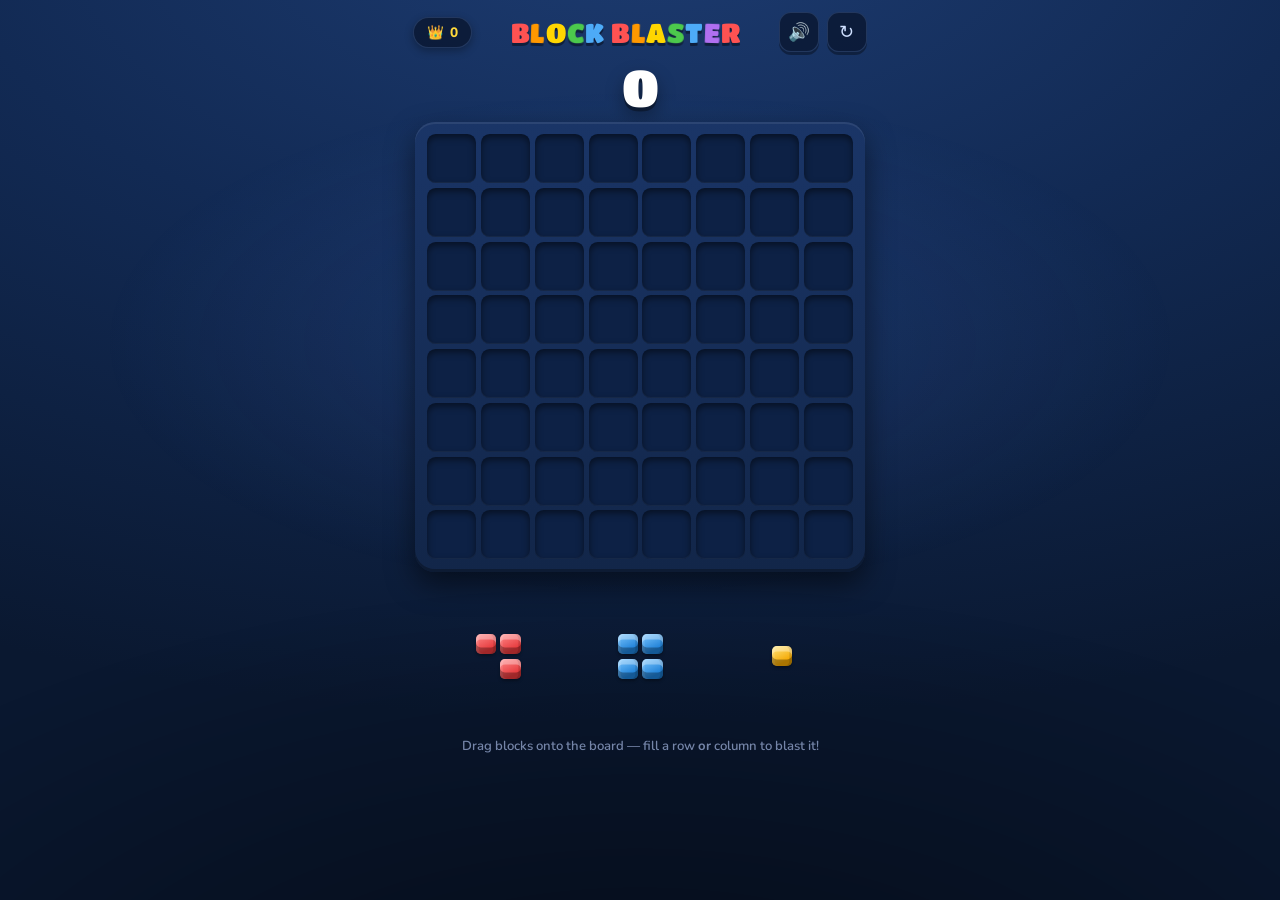
==== static/games/game-1/index.html @ b76d7c2b "Add game assets, templates, and portal functionality - Added game images (game-1.png, game-2.png, ga" ====
<!DOCTYPE html>
<html lang="en">
<head>
<meta charset="utf-8">
<meta name="viewport" content="width=device-width, initial-scale=1, maximum-scale=1, user-scalable=no">
<meta name="theme-color" content="#0a1830">
<title>Block Blaster</title>
<link rel="icon" href="data:image/svg+xml,<svg xmlns='http://www.w3.org/2000/svg' viewBox='0 0 100 100'><rect x='8' y='8' width='84' height='84' rx='20' fill='%234dabf7'/><rect x='8' y='8' width='84' height='20' rx='10' fill='%23ffffff55'/></svg>">
<link rel="preconnect" href="https://fonts.googleapis.com">
<link href="https://fonts.googleapis.com/css2?family=Titan+One&family=Nunito:wght@600;800&display=swap" rel="stylesheet">
<style>
:root{
  --board: min(92vw, 430px, 54vh);
  --cell: calc(var(--board) / 8);
  --tc: calc(var(--cell) * .46);
}
*{margin:0;padding:0;box-sizing:border-box;-webkit-tap-highlight-color:transparent}
html,body{height:100%}
body{
  font-family:'Nunito',sans-serif; color:#fff; overflow-x:hidden;
  background:
    radial-gradient(120% 90% at 50% -10%, #1d3c72 0%, #122a54 45%, #0a1830 100%) fixed;
  display:flex; justify-content:center; user-select:none; -webkit-user-select:none;
}
button{font-family:inherit;border:none;cursor:pointer}

/* ---------- ambient background ---------- */
#bg{position:fixed;inset:0;overflow:hidden;pointer-events:none;z-index:0}
#bg::before{content:'';position:absolute;inset:0;
  background:radial-gradient(60% 40% at 50% 38%, rgba(90,140,255,.14), transparent 70%)}
#bg::after{content:'';position:absolute;inset:0;
  background:radial-gradient(140% 100% at 50% 120%, rgba(0,0,0,.55), transparent 55%)}
.fblk{position:absolute;top:-120px;border-radius:22%;border:3px solid;opacity:0;
  animation:fall linear infinite}
@keyframes fall{
  0%{transform:translateY(-10vh) rotate(0deg)}
  8%{opacity:var(--o)} 90%{opacity:var(--o)}
  100%{transform:translateY(118vh) rotate(var(--rr));opacity:0}
}

/* ---------- app ---------- */
#app{position:relative;z-index:1;width:min(96vw,470px);padding:12px 8px 26px;
  display:flex;flex-direction:column;align-items:center;gap:8px}

.topbar{width:100%;display:flex;align-items:center;justify-content:space-between;gap:8px}
.pill{display:flex;align-items:center;gap:6px;background:rgba(8,20,45,.75);
  border:1px solid rgba(140,180,255,.18);border-radius:999px;padding:5px 13px;
  font-weight:800;font-size:.85rem;color:#ffd93b;box-shadow:0 3px 8px rgba(0,0,0,.3)}
.pill.bump{animation:bump .45s}
@keyframes bump{40%{transform:scale(1.22)}}
.iconbtn{width:40px;height:40px;border-radius:12px;font-size:1.1rem;
  background:rgba(8,20,45,.75);border:1px solid rgba(140,180,255,.18);color:#cfe0ff;
  box-shadow:0 3px 0 rgba(0,0,0,.35);transition:transform .12s, filter .12s}
.iconbtn:hover{filter:brightness(1.25)}
.iconbtn:active{transform:translateY(2px);box-shadow:0 1px 0 rgba(0,0,0,.35)}
.hbtns{display:flex;gap:8px}

#logo{font-family:'Titan One',cursive;font-weight:400;letter-spacing:.02em;
  font-size:clamp(1.15rem,5.4vw,1.7rem);white-space:nowrap;text-align:center}
#logo span{display:inline-block;text-shadow:0 3px 0 rgba(0,0,0,.4);
  animation:letterIn .5s cubic-bezier(.34,1.6,.64,1) both}
#logo span:nth-child(even){transform:rotate(2deg)}
@keyframes letterIn{from{transform:translateY(-16px) scale(.4);opacity:0}}

#score{font-family:'Titan One',cursive;font-size:clamp(2.2rem,9vw,3.2rem);line-height:1.05;
  text-shadow:0 4px 0 rgba(0,0,0,.35), 0 8px 18px rgba(0,0,0,.35)}

#stage{position:relative}
#board{position:relative;padding:10px;border-radius:20px;
  background:linear-gradient(180deg,#1a3567,#122649);
  box-shadow:0 12px 28px rgba(0,0,0,.5), inset 0 2px 0 rgba(255,255,255,.08),
    inset 0 -3px 0 rgba(0,0,0,.3);
  transition:filter .5s}
#board.dim{filter:grayscale(.55) brightness(.7)}
#board.shake{animation:shake .32s}
@keyframes shake{20%{transform:translate(-4px,2px)}40%{transform:translate(4px,-2px)}
  60%{transform:translate(-3px,-2px)}80%{transform:translate(2px,2px)}}
#gridArea{position:relative;width:var(--board);height:var(--board)}

#cells{position:absolute;inset:0;display:grid;grid-template-columns:repeat(8,1fr);
  grid-template-rows:repeat(8,1fr)}
.cell{position:relative;margin:4.5%;border-radius:18%;background:#0d2145;
  box-shadow:inset 0 3px 7px rgba(0,0,0,.5), inset 0 -1px 0 rgba(255,255,255,.05)}
.cell.hot::after{content:'';position:absolute;inset:0;border-radius:inherit;
  background:rgba(255,255,255,.9);animation:hotPulse .55s ease-in-out infinite alternate}
@keyframes hotPulse{from{opacity:.12}to{opacity:.42}}

.bw{position:absolute;width:12.5%;height:12.5%;padding:calc(var(--cell)*.05)}
.b{width:100%;height:100%;border-radius:24%;
  background:linear-gradient(155deg,var(--hi) 0%,var(--lo) 75%);
  box-shadow:inset 0 calc(var(--cell)*.10) 0 rgba(255,255,255,.32),
    inset 0 calc(var(--cell)*-.12) 0 rgba(0,0,0,.30),
    inset calc(var(--cell)*.05) 0 0 rgba(255,255,255,.10),
    inset calc(var(--cell)*-.05) 0 0 rgba(0,0,0,.12),
    0 2px 3px rgba(0,0,0,.32)}
.bw.pop{animation:dropIn .2s cubic-bezier(.34,1.56,.64,1)}
@keyframes dropIn{from{transform:scale(1.28);opacity:.5}}
.bw.blast{animation:blast .38s cubic-bezier(.4,0,1,1) forwards;z-index:3}
@keyframes blast{35%{transform:scale(1.15) rotate(var(--cr));opacity:1}
  100%{transform:scale(0) rotate(calc(var(--cr)*2));opacity:0}}
.bw.ghost .b{opacity:.55;animation:ghostPulse .8s ease-in-out infinite alternate}
@keyframes ghostPulse{from{opacity:.4}to{opacity:.65}}

.strip{position:absolute;background:rgba(255,255,255,.85);border-radius:8px;
  pointer-events:none;z-index:4;animation:stripFade .45s ease-out forwards}
.strip.h{left:-2%;width:104%;height:12.5%}
.strip.v{top:-2%;height:104%;width:12.5%}
@keyframes stripFade{from{opacity:.85;transform:scaleY(1)}to{opacity:0;transform:scaleY(.2)}}

#fx{position:absolute;inset:0;pointer-events:none;z-index:6}
.spark{position:absolute;border-radius:3px;pointer-events:none}
.float{position:absolute;transform:translate(-50%,-50%);font-family:'Titan One',cursive;
  pointer-events:none;animation:floatUp .95s ease-out forwards;
  text-shadow:0 3px 0 rgba(0,0,0,.4);z-index:7;white-space:nowrap}
.float.big{font-size:1.8rem;color:#ffd93b}
.float.small{font-size:1rem;color:rgba(255,255,255,.85)}
@keyframes floatUp{0%{opacity:0;transform:translate(-50%,-30%) scale(.5)}
  18%{opacity:1;transform:translate(-50%,-60%) scale(1.1)}
  100%{opacity:0;transform:translate(-50%,-190%) scale(1)}}
.banner{position:absolute;left:50%;top:36%;transform:translate(-50%,-50%);
  font-family:'Titan One',cursive;font-size:clamp(1.6rem,7vw,2.4rem);white-space:nowrap;
  text-shadow:0 4px 0 rgba(0,0,0,.45), 0 0 24px rgba(255,255,255,.25);
  pointer-events:none;z-index:8;animation:bannerPop .95s cubic-bezier(.34,1.4,.64,1) forwards}
@keyframes bannerPop{0%{transform:translate(-50%,-50%) scale(.2);opacity:0}
  22%{transform:translate(-50%,-50%) scale(1.15);opacity:1}
  38%{transform:translate(-50%,-50%) scale(1)}
  78%{opacity:1}100%{transform:translate(-50%,-110%) scale(1);opacity:0}}

#chip{position:absolute;left:50%;top:-14px;transform:translateX(-50%);z-index:9;
  background:linear-gradient(180deg,#3a2a05,#241a03);border:2px solid #ffb703;
  color:#ffd93b;font-weight:800;padding:4px 14px;border-radius:999px;font-size:.9rem;
  box-shadow:0 4px 12px rgba(0,0,0,.45);display:none;white-space:nowrap}
#chip.on{display:block;animation:chipPop .35s cubic-bezier(.34,1.56,.64,1)}
@keyframes chipPop{from{transform:translateX(-50%) scale(.3)}}

/* ---------- tray ---------- */
#tray{display:flex;justify-content:center;gap:10px;width:100%;margin-top:4px}
.slot{width:calc(var(--board)/3);max-width:132px;height:calc(var(--cell)*2.7);
  display:flex;align-items:center;justify-content:center;border-radius:14px;
  transition:background .3s}
.mini{display:grid;touch-action:none;cursor:grab;transition:transform .18s, opacity .3s, filter .3s}
.mini:hover{transform:scale(1.09)!important}
.mini.lifting{opacity:.2}
.mini.dead{opacity:.35;filter:saturate(.35)}
.mini.enter{animation:trayIn .34s cubic-bezier(.34,1.56,.64,1) both}
@keyframes trayIn{from{transform:scale(0) translateY(24px);opacity:0}}
.mc{width:var(--tc);height:var(--tc);padding:calc(var(--tc)*.09)}

#dragLayer{position:fixed;inset:0;pointer-events:none;z-index:120}
.dragPiece{position:absolute;left:0;top:0;filter:drop-shadow(0 14px 14px rgba(0,0,0,.5))}

#hint{font-size:.82rem;font-weight:600;color:rgba(190,210,255,.6);text-align:center;
  transition:opacity .9s;min-height:1.2em}
#hint.hide{opacity:0}

/* ---------- overlay ---------- */
#overlay{position:fixed;inset:0;z-index:200;display:flex;align-items:center;
  justify-content:center;background:rgba(4,10,24,.78);opacity:0;pointer-events:none;
  transition:opacity .35s}
#overlay.show{opacity:1;pointer-events:auto}
.card{width:min(88vw,360px);background:linear-gradient(180deg,#1e4079,#122a56);
  border:2px solid rgba(255,255,255,.1);border-radius:24px;padding:26px 22px 26px;
  text-align:center;box-shadow:0 24px 60px rgba(0,0,0,.6);
  transform:translateY(28px) scale(.92);transition:transform .4s cubic-bezier(.34,1.4,.64,1)}
#overlay.show .card{transform:none}
.card .crownBig{font-size:2.8rem;animation:crownBob 1.6s ease-in-out infinite}
@keyframes crownBob{50%{transform:translateY(-6px) rotate(-4deg)}}
.card h2{font-family:'Titan One',cursive;font-weight:400;font-size:1.7rem;
  letter-spacing:.03em;margin:2px 0 8px;text-shadow:0 3px 0 rgba(0,0,0,.35)}
.badge{display:inline-block;background:#ffd93b;color:#5c3a00;font-weight:800;
  font-size:.75rem;padding:3px 12px;border-radius:999px;margin-bottom:6px;
  animation:hotPulse .6s ease-in-out infinite alternate}
.hidden{display:none!important}
.finalScore span{display:block;font-size:.72rem;font-weight:800;letter-spacing:.2em;
  color:rgba(190,210,255,.7)}
.finalScore b{font-family:'Titan One',cursive;font-weight:400;font-size:2.6rem;
  color:#ffd93b;text-shadow:0 3px 0 rgba(0,0,0,.35)}
.statsRow{display:flex;justify-content:center;gap:26px;margin:14px 0 20px}
.statsRow b{display:block;font-family:'Titan One',cursive;font-weight:400;font-size:1.25rem}
.statsRow span{font-size:.62rem;font-weight:800;letter-spacing:.14em;color:rgba(190,210,255,.65)}
#againBtn{font-family:'Titan One',cursive;font-weight:400;font-size:1.15rem;
  letter-spacing:.04em;color:#5c3a00;padding:13px 38px;border-radius:16px;
  background:linear-gradient(180deg,#ffe066,#ffb703);
  box-shadow:0 6px 0 #b37400, 0 12px 20px rgba(0,0,0,.4);
  transition:transform .1s, box-shadow .1s}
#againBtn:hover{filter:brightness(1.06)}
#againBtn:active{transform:translateY(5px);box-shadow:0 1px 0 #b37400}
</style>
</head>
<body>
<div id="bg"></div>

<main id="app">
  <div class="topbar">
    <div class="pill" id="bestPill">👑 <span id="bestVal">0</span></div>
    <h1 id="logo" aria-label="Block Blaster"></h1>
    <div class="hbtns">
      <button class="iconbtn" id="soundBtn" aria-label="Toggle sound">🔊</button>
      <button class="iconbtn" id="restartBtn" aria-label="New game">↻</button>
    </div>
  </div>

  <div id="score">0</div>

  <div id="stage">
    <div id="board">
      <div id="gridArea">
        <div id="cells"></div>
        <div id="blocks"></div>
        <div id="ghost"></div>
        <div id="fx"></div>
      </div>
    </div>
    <div id="chip">⚡ COMBO ×<b id="chipN">2</b></div>
  </div>

  <div id="tray">
    <div class="slot"></div><div class="slot"></div><div class="slot"></div>
  </div>
  <p id="hint">Drag blocks onto the board — fill a row <b>or</b> column to blast it!</p>
</main>

<div id="overlay">
  <div class="card">
    <div class="crownBig">👑</div>
    <h2>GAME OVER</h2>
    <div class="badge hidden" id="newBest">★ NEW BEST! ★</div>
    <div class="finalScore"><span>SCORE</span><b id="finalScore">0</b></div>
    <div class="statsRow">
      <div><b id="stBest">0</b><span>BEST</span></div>
      <div><b id="stLines">0</b><span>LINES</span></div>
      <div><b id="stCombo">0</b><span>MAX COMBO</span></div>
    </div>
    <button id="againBtn">PLAY AGAIN</button>
  </div>
</div>

<div id="dragLayer"></div>

<script>
'use strict';
/* ================= config ================= */
const N = 8;
const PALETTE = [
  {hi:'#ff8a8a', lo:'#e5383b'}, // red
  {hi:'#ffb067', lo:'#ef6c00'}, // orange
  {hi:'#ffe680', lo:'#f4a700'}, // yellow
  {hi:'#8ee58e', lo:'#2e9e44'}, // green
  {hi:'#7cc7ff', lo:'#1d7fd6'}, // blue
  {hi:'#c3a6ff', lo:'#7a4de8'}, // purple
];
const SHAPES = [
  [[1]],
  [[1,1]],[[1],[1]],
  [[1,1,1]],[[1],[1],[1]],
  [[1,1,1,1]],[[1],[1],[1],[1]],
  [[1,1,1,1,1]],[[1],[1],[1],[1],[1]],
  [[1,1],[1,1]],
  [[1,1,1],[1,1,1],[1,1,1]],
  [[1,1,1],[1,1,1]],[[1,1],[1,1],[1,1]],
  [[1,1],[1,0]],[[1,1],[0,1]],[[1,0],[1,1]],[[0,1],[1,1]],
  [[1,1,1],[1,0,0],[1,0,0]],[[1,1,1],[0,0,1],[0,0,1]],
  [[1,0,0],[1,0,0],[1,1,1]],[[0,0,1],[0,0,1],[1,1,1]],
];

/* ================= dom ================= */
const $ = s => document.querySelector(s);
const gridArea=$('#gridArea'), blocksEl=$('#blocks'), ghostEl=$('#ghost'),
      fxEl=$('#fx'), boardEl=$('#board'), cellsEl=$('#cells'),
      scoreEl=$('#score'), bestEl=$('#bestVal'), bestPill=$('#bestPill'),
      chip=$('#chip'), chipN=$('#chipN'), hintEl=$('#hint'),
      overlay=$('#overlay'), dragLayer=$('#dragLayer'),
      slots=[...document.querySelectorAll('.slot')];
const cellEls=[];
for(let i=0;i<N*N;i++){const d=document.createElement('div');d.className='cell';cellsEl.appendChild(d);cellEls.push(d);}

/* logo — one colored letter at a time */
{
  const logo=$('#logo'), txt='BLOCK BLASTER', cols=['#ff5252','#ff9800','#ffd600','#4cc94c','#4dabf7','#b06ff0'];
  [...txt].forEach((ch,i)=>{
    const s=document.createElement('span');
    s.textContent = ch===' ' ? '\u00A0' : ch;
    if(ch!==' '){ s.style.color=cols[i%cols.length]; s.style.animationDelay=(i*.05)+'s'; }
    logo.appendChild(s);
  });
}
/* ambient falling blocks */
{
  const bg=$('#bg');
  for(let i=0;i<14;i++){
    const d=document.createElement('div'); d.className='fblk';
    const c=PALETTE[(Math.random()*PALETTE.length)|0], s=22+Math.random()*70;
    d.style.width=d.style.height=s+'px';
    d.style.left=(Math.random()*100)+'vw';
    d.style.borderColor=c.lo;
    d.style.background=c.lo+'14';
    d.style.setProperty('--o',(.05+Math.random()*.08).toFixed(3));
    d.style.setProperty('--rr',((Math.random()<.5?-1:1)*(180+Math.random()*300)|0)+'deg');
    d.style.animationDuration=(26+Math.random()*38)+'s';
    d.style.animationDelay=(-Math.random()*50)+'s';
    bg.appendChild(d);
  }
}

/* ================= audio ================= */
const SFX={
  on: localStorage.getItem('bb_mute')!=='1', ctx:null,
  ac(){ if(!this.ctx) this.ctx=new (window.AudioContext||window.webkitAudioContext)();
        if(this.ctx.state==='suspended') this.ctx.resume(); return this.ctx; },
  tone(f0,f1,dur,type='sine',g=.16,when=0){
    if(!this.on) return;
    try{ const c=this.ac(), t=c.currentTime+when,
      o=c.createOscillator(), gn=c.createGain();
      o.type=type; o.frequency.setValueAtTime(f0,t);
      if(f1&&f1!==f0) o.frequency.exponentialRampToValueAtTime(f1,t+dur);
      gn.gain.setValueAtTime(g,t); gn.gain.exponentialRampToValueAtTime(.0001,t+dur);
      o.connect(gn).connect(c.destination); o.start(t); o.stop(t+dur+.03);
    }catch(e){}
  },
  pickup(){ this.tone(460,660,.07,'triangle',.12); },
  place(){ this.tone(220,130,.09,'square',.14); this.tone(95,60,.09,'sine',.22); },
  deny(){ this.tone(170,110,.13,'sawtooth',.07); },
  clear(n,streak){ const base=320+Math.min(streak,8)*28;
    for(let i=0;i<=n;i++) this.tone(base*Math.pow(1.26,i),0,.13,'triangle',.16,i*.055);
    this.tone(1100,2400,.28,'sine',.05,.12); },
  refill(){ this.tone(300,430,.08,'sine',.08); },
  over(){ [392,311,247,175].forEach((f,i)=>this.tone(f,f*.97,.24,'triangle',.15,i*.17)); },
  best(){ [660,880,990,1320].forEach((f,i)=>this.tone(f,f,.13,'triangle',.13,i*.08)); },
};
const buzz = ms => { if(navigator.vibrate) navigator.vibrate(ms); };
const soundBtn=$('#soundBtn');
function syncSound(){ soundBtn.textContent = SFX.on ? '🔊' : '🔇'; }
soundBtn.onclick=()=>{ SFX.on=!SFX.on; localStorage.setItem('bb_mute',SFX.on?'0':'1'); syncSound(); if(SFX.on)SFX.pickup(); };
syncSound();

/* ================= state ================= */
let grid, blockEls, tray=[null,null,null];
let score=0, shown=0, best=+(localStorage.getItem('bb_best')||0),
    streak=0, linesStat=0, maxStreak=0, gameOver=false, drag=null;
bestEl.textContent=fmt(best);
function fmt(n){ return n.toLocaleString('en-US'); }

/* ================= helpers ================= */
function emptyGrid(){ return Array.from({length:N},()=>Array(N).fill(-1)); }
function canPlace(m,r,c){
  for(let i=0;i<m.length;i++) for(let j=0;j<m[i].length;j++){
    if(!m[i][j]) continue;
    const R=r+i, C=c+j;
    if(R<0||C<0||R>=N||C>=N||grid[R][C]!==-1) return false;
  }
  return true;
}
function fitsAnywhere(m){
  for(let r=0;r<N;r++) for(let c=0;c<N;c++) if(canPlace(m,r,c)) return true;
  return false;
}
function makeBlock(r,c,ci){
  const w=document.createElement('div'); w.className='bw';
  w.style.left=(c*12.5)+'%'; w.style.top=(r*12.5)+'%';
  w.style.setProperty('--cr',(Math.random()*40-20).toFixed(0)+'deg');
  const b=document.createElement('div'); b.className='b';
  b.style.setProperty('--hi',PALETTE[ci].hi); b.style.setProperty('--lo',PALETTE[ci].lo);
  w.appendChild(b); return w;
}
function centroid(list){
  let x=0,y=0; list.forEach(([r,c])=>{x+=c*12.5+6.25;y+=r*12.5+6.25;});
  return [x/list.length, y/list.length];
}
function float(txt,xPct,yPct,big){
  const d=document.createElement('div');
  d.className='float '+(big?'big':'small'); d.textContent=txt;
  d.style.left=xPct+'%'; d.style.top=yPct+'%';
  fxEl.appendChild(d); setTimeout(()=>d.remove(),1000);
}
function banner(txt,color){
  const d=document.createElement('div'); d.className='banner';
  d.textContent=txt; d.style.color=color;
  gridArea.appendChild(d); setTimeout(()=>d.remove(),1000);
}
function burst(r,c,ci){
  const x=(c+0.5)*12.5, y=(r+0.5)*12.5, col=PALETTE[ci].lo;
  for(let i=0;i<3;i++){
    const s=document.createElement('div'); s.className='spark';
    const sz=4+Math.random()*7; s.style.width=s.style.height=sz+'px'; s.style.background=col;
    s.style.left=x+'%'; s.style.top=y+'%'; fxEl.appendChild(s);
    const dx=(Math.random()*160-80), dy=(Math.random()*120-95), rot=(Math.random()*540-270)|0;
    s.animate(
      [{transform:'translate(-50%,-50%)',opacity:1},
       {transform:`translate(calc(-50% + ${dx}px),calc(-50% + ${dy}px)) rotate(${rot}deg)`,opacity:0}],
      {duration:480+Math.random()*280,easing:'cubic-bezier(.15,.6,.4,1)'}
    ).onfinish=()=>s.remove();
  }
}
function addScore(n){
  score+=n;
  if(score>best){ best=score; localStorage.setItem('bb_best',best);
    bestEl.textContent=fmt(best);
    bestPill.classList.remove('bump'); void bestPill.offsetWidth; bestPill.classList.add('bump'); }
}
function showChip(){ chipN.textContent=streak; chip.classList.remove('on'); void chip.offsetWidth; chip.classList.add('on'); }
function hideChip(){ chip.classList.remove('on'); }

/* ================= tray ================= */
function randomPiece(){
  return { shape:SHAPES[(Math.random()*SHAPES.length)|0], color:(Math.random()*PALETTE.length)|0 };
}
function tcPx(){ return parseFloat(getComputedStyle(document.documentElement).getPropertyValue('--tc')); }
function renderSlot(i,animate){
  const p=tray[i], slot=slots[i]; slot.innerHTML=''; if(!p) return;
  const m=p.shape, tc=tcPx();
  const mini=document.createElement('div'); mini.className='mini'+(animate?' enter':'');
  mini.style.gridTemplateColumns=`repeat(${m[0].length},var(--tc))`;
  if(animate) mini.style.animationDelay=(i*.09)+'s';
  m.forEach(row=>row.forEach(v=>{
    const mc=document.createElement('div'); mc.className='mc';
    if(v){ const b=document.createElement('div'); b.className='b';
      b.style.setProperty('--hi',PALETTE[p.color].hi); b.style.setProperty('--lo',PALETTE[p.color].lo);
      mc.appendChild(b); }
    mini.appendChild(mc);
  }));
  slot.appendChild(mini); p.el=mini;
  const fitW=slot.clientWidth-6, w=m[0].length*tc, h=m.length*tc;
  mini.style.transform=`scale(${Math.min(1,fitW/w,(slot.clientHeight-6)/h)})`;
  mini.addEventListener('pointerdown', e=>startDrag(e,i));
}
function refillTray(){
  for(let i=0;i<3;i++){ tray[i]=randomPiece(); renderSlot(i,true); }
  SFX.refill(); postMove();
}
function updateDead(){
  tray.forEach(p=>{ if(p&&p.el) p.el.classList.toggle('dead',!fitsAnywhere(p.shape)); });
}

/* ================= core move ================= */
function placePiece(idx,r,c){
  hintEl.classList.add('hide');
  const p=tray[idx], m=p.shape, placed=[];
  m.forEach((row,i)=>row.forEach((v,j)=>{
    if(!v) return;
    const R=r+i,C=c+j;
    grid[R][C]=p.color;
    const el=makeBlock(R,C,p.color); el.classList.add('pop');
    blocksEl.appendChild(el); blockEls[R][C]=el; placed.push([R,C]);
  }));
  tray[idx]=null; if(p.el) p.el.remove();
  SFX.place(); buzz(14);
  addScore(placed.length);

  // detect full lines
  const rows=[],cols=[];
  for(let i=0;i<N;i++){ if(grid[i].every(v=>v>=0)) rows.push(i); }
  for(let j=0;j<N;j++){ let f=true; for(let i=0;i<N;i++) if(grid[i][j]<0){f=false;break;} if(f) cols.push(j); }
  const lines=rows.length+cols.length;

  let clearGain=0;
  if(lines){
    streak++; maxStreak=Math.max(maxStreak,streak);
    clearGain=10*lines*lines*streak;
    addScore(clearGain);
    const doomed=new Set();
    rows.forEach(rw=>{ for(let j=0;j<N;j++) doomed.add(rw*N+j); });
    cols.forEach(cl=>{ for(let i=0;i<N;i++) doomed.add(i*N+cl); });
    doomed.forEach(k=>{ grid[(k/N)|0][k%N]=-1; }); // logical clear now
    setTimeout(()=>doClear(doomed,rows,cols,placed.length+clearGain,lines),130);
    if(streak>=2) showChip();
  } else {
    streak=0; hideChip();
    const [fx,fy]=centroid(placed);
    float('+'+placed.length,fx,fy,false);
  }

  if(tray.every(t=>!t)) setTimeout(refillTray, lines?420:240);
  else postMove();
}
function doClear(doomed,rows,cols,gain,lines){
  rows.forEach(rw=>{ const s=document.createElement('div'); s.className='strip h';
    s.style.top=(rw*12.5)+'%'; gridArea.appendChild(s); setTimeout(()=>s.remove(),480); });
  cols.forEach(cl=>{ const s=document.createElement('div'); s.className='strip v';
    s.style.left=(cl*12.5)+'%'; gridArea.appendChild(s); setTimeout(()=>s.remove(),480); });
  const cleared=[];
  doomed.forEach(k=>{
    const r=(k/N)|0, c=k%N, el=blockEls[r][c];
    if(el){ el.classList.add('blast'); setTimeout(()=>el.remove(),420); }
    blockEls[r][c]=null; cleared.push([r,c]);
    burst(r,c,gridSnapshotColor[k]??0);
  });
  const [fx,fy]=centroid(cleared);
  float('+'+gain,fx,fy,true);
  if(lines>=4) banner('INCREDIBLE!','#ffd93b');
  else if(lines===3) banner('AMAZING!','#5bc0ff');
  else if(lines===2) banner('GREAT!','#6ee76e');
  else if(streak>=2) banner('COMBO ×'+streak,'#ffb067');
  SFX.clear(lines,streak); buzz(18*lines);
  if(lines>=2){ boardEl.classList.remove('shake'); void boardEl.offsetWidth; boardEl.classList.add('shake'); }
  linesStat+=lines;
  updateDead();
}
let gridSnapshotColor={};
// wrap doClear call to snapshot colors before logical clear
const _placePiece=placePiece;
placePiece=function(idx,r,c){
  gridSnapshotColor={};
  const p=tray[idx];
  p.shape.forEach((row,i)=>row.forEach((v,j)=>{
    if(v) gridSnapshotColor[(r+i)*N+(c+j)]=p.color;
  }));
  for(let i=0;i<N;i++) for(let j=0;j<N;j++)
    if(grid[i][j]>=0) gridSnapshotColor[i*N+j]=grid[i][j];
  _placePiece(idx,r,c);
};
function postMove(){
  updateDead();
  if(!gameOver && !tray.some(p=>p&&fitsAnywhere(p.shape))) endGame();
}

/* ================= drag & drop ================= */
function startDrag(e,idx){
  if(gameOver||drag||!tray[idx]) return;
  e.preventDefault();
  const el=e.currentTarget;
  try{ el.setPointerCapture(e.pointerId); }catch(_){}
  const p=tray[idx], cellPx=gridArea.clientWidth/N, lift=cellPx*1.3;
  const dEl=document.createElement('div'); dEl.className='dragPiece';
  dEl.style.width=(p.shape[0].length*cellPx)+'px';
  dEl.style.height=(p.shape.length*cellPx)+'px';
  dEl.style.display='grid';
  dEl.style.gridTemplateColumns=`repeat(${p.shape[0].length},1fr)`;
  p.shape.forEach(row=>row.forEach(v=>{
    const w=document.createElement('div'); w.style.cssText='width:100%;height:100%;padding:5%';
    if(v){ const b=document.createElement('div'); b.className='b';
      b.style.setProperty('--hi',PALETTE[p.color].hi); b.style.setProperty('--lo',PALETTE[p.color].lo);
      w.appendChild(b); }
    dEl.appendChild(w);
  }));
  dragLayer.appendChild(dEl);
  drag={ idx,p,dEl,cellPx,lift,valid:false,r:0,c:0,
    from:el.getBoundingClientRect(), fromScale:el.style.transform };
  el.classList.add('lifting');
  SFX.pickup();
  positionDrag(e);
  el.addEventListener('pointermove',onMove);
  el.addEventListener('pointerup',onUp);
  el.addEventListener('pointercancel',onUp);
}
let hotEls=[];
function clearGhost(){ ghostEl.innerHTML=''; hotEls.forEach(c=>c.classList.remove('hot')); hotEls=[]; }
function positionDrag(e){
  const d=drag; if(!d) return;
  const m=d.p.shape, w=m[0].length*d.cellPx, h=m.length*d.cellPx;
  const x=e.clientX-w/2, y=e.clientY-h-d.lift;
  d.dEl.style.transform=`translate(${x}px,${y}px)`;
  const br=gridArea.getBoundingClientRect();
  const c=Math.round((x-br.left)/d.cellPx), r=Math.round((y-br.top)/d.cellPx);
  const valid=canPlace(m,r,c);
  if(valid||!d.valid||r!==d.r||c!==d.c){
    clearGhost();
    d.valid=valid; d.r=r; d.c=c;
    if(valid){
      const occ=new Set();
      m.forEach((row,i)=>row.forEach((v,j)=>{ if(v) occ.add((r+i)*N+(c+j)); }));
      m.forEach((row,i)=>row.forEach((v,j)=>{
        if(!v) return;
        const w2=document.createElement('div'); w2.className='bw ghost';
        w2.style.left=((c+j)*12.5)+'%'; w2.style.top=((r+i)*12.5)+'%';
        const b=document.createElement('div'); b.className='b';
        b.style.setProperty('--hi',PALETTE[d.p.color].hi); b.style.setProperty('--lo',PALETTE[d.p.color].lo);
        w2.appendChild(b); ghostEl.appendChild(w2);
      }));
      // highlight lines that would blast
      const hot=new Set();
      for(let i=0;i<N;i++){ let full=true;
        for(let j=0;j<N;j++) if(grid[i][j]<0 && !occ.has(i*N+j)){full=false;break;}
        if(full) for(let j=0;j<N;j++) hot.add(i*N+j); }
      for(let j=0;j<N;j++){ let full=true;
        for(let i=0;i<N;i++) if(grid[i][j]<0 && !occ.has(i*N+j)){full=false;break;}
        if(full) for(let i=0;i<N;i++) hot.add(i*N+j); }
      hot.forEach(k=>{ const cel=cellEls[k]; cel.classList.add('hot'); hotEls.push(cel); });
    }
  }
}
function onMove(e){ positionDrag(e); }
function onUp(e){
  const d=drag; if(!d) return;
  drag=null; clearGhost();
  const el=e.currentTarget;
  el.removeEventListener('pointermove',onMove);
  el.removeEventListener('pointerup',onUp);
  el.removeEventListener('pointercancel',onUp);
  if(d.valid){ d.dEl.remove(); placePiece(d.idx,d.r,d.c); return; }
  // fly back to tray
  SFX.deny();
  d.dEl.style.transition='transform .22s cubic-bezier(.3,.8,.3,1)';
  const s=d.from.width/(d.p.shape[0].length*d.cellPx);
  d.dEl.style.transform=`translate(${d.from.left}px,${d.from.top}px) scale(${s})`;
  setTimeout(()=>{ d.dEl.remove(); if(d.p.el) d.p.el.classList.remove('lifting'); },230);
}

/* ================= game flow ================= */
function newGame(){
  grid=emptyGrid(); blockEls=Array.from({length:N},()=>Array(N).fill(null));
  blocksEl.innerHTML=''; ghostEl.innerHTML=''; fxEl.innerHTML='';
  clearGhost(); hideChip();
  boardEl.classList.remove('dim'); overlay.classList.remove('show');
  score=0; shown=0; streak=0; linesStat=0; maxStreak=0; gameOver=false;
  scoreEl.textContent='0'; hintEl.classList.remove('hide');
  tray=[null,null,null]; slots.forEach(s=>s.innerHTML='');
  tray=[randomPiece(),randomPiece(),randomPiece()];
  tray.forEach((_,i)=>renderSlot(i,true));
  postMove();
}
function endGame(){
  gameOver=true; hideChip();
  boardEl.classList.add('dim');
  SFX.over(); buzz([60,60,120]);
  setTimeout(()=>{
    $('#finalScore').textContent=fmt(score);
    $('#stBest').textContent=fmt(best);
    $('#stLines').textContent=linesStat;
    $('#stCombo').textContent=maxStreak;
    $('#newBest').classList.toggle('hidden',score<best||score===0);
    overlay.classList.add('show');
    if(score>=best&&score>0){ SFX.best();
      for(let i=0;i<10;i++) setTimeout(()=>burst((Math.random()*N)|0,(Math.random()*N)|0,2),i*70); }
  },750);
}
$('#againBtn').onclick=()=>{ SFX.refill(); newGame(); };
$('#restartBtn').onclick=()=>{ SFX.refill(); newGame(); };
document.addEventListener('keydown',e=>{
  if(overlay.classList.contains('show')&&(e.key==='Enter'||e.key===' ')){ e.preventDefault(); newGame(); }
});

/* score ticker */
(function tick(){
  shown += (score-shown)*.18;
  if(Math.abs(score-shown)<.6) shown=score;
  scoreEl.textContent=fmt(Math.round(shown));
  requestAnimationFrame(tick);
})();

newGame();
</script>
</body>
</html>
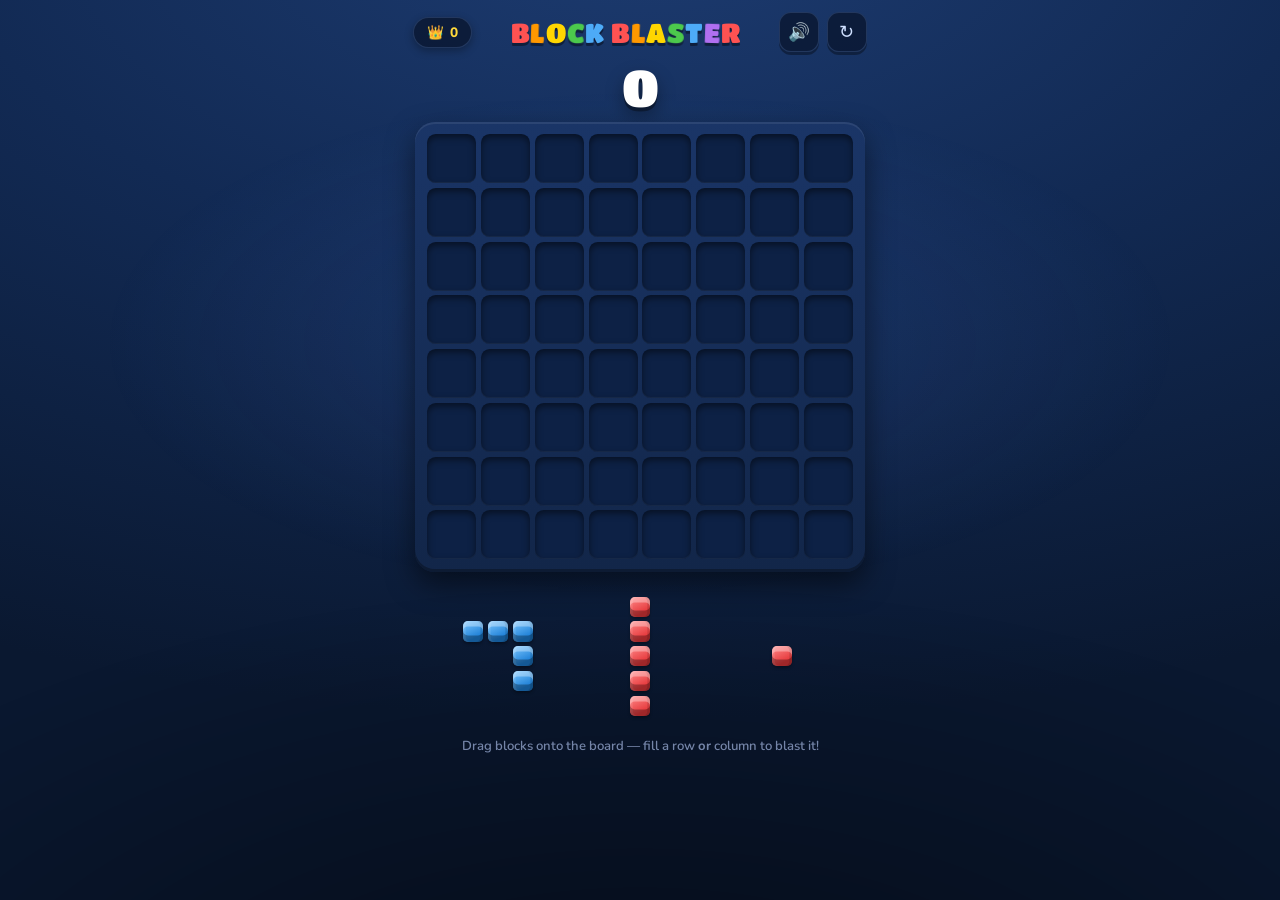
==== commit c8d6764f: "Add Google AdSense account meta tag to Block Blaster HTML" ====
--- a/static/games/game-1/index.html
+++ b/static/games/game-1/index.html
@@ -3,6 +3,7 @@
 <head>
 <meta charset="utf-8">
 <meta name="viewport" content="width=device-width, initial-scale=1, maximum-scale=1, user-scalable=no">
+<meta name="google-adsense-account" content="ca-pub-3816836110238928">
 <meta name="theme-color" content="#0a1830">
 <title>Block Blaster</title>
 <link rel="icon" href="data:image/svg+xml,<svg xmlns='http://www.w3.org/2000/svg' viewBox='0 0 100 100'><rect x='8' y='8' width='84' height='84' rx='20' fill='%234dabf7'/><rect x='8' y='8' width='84' height='20' rx='10' fill='%23ffffff55'/></svg>">
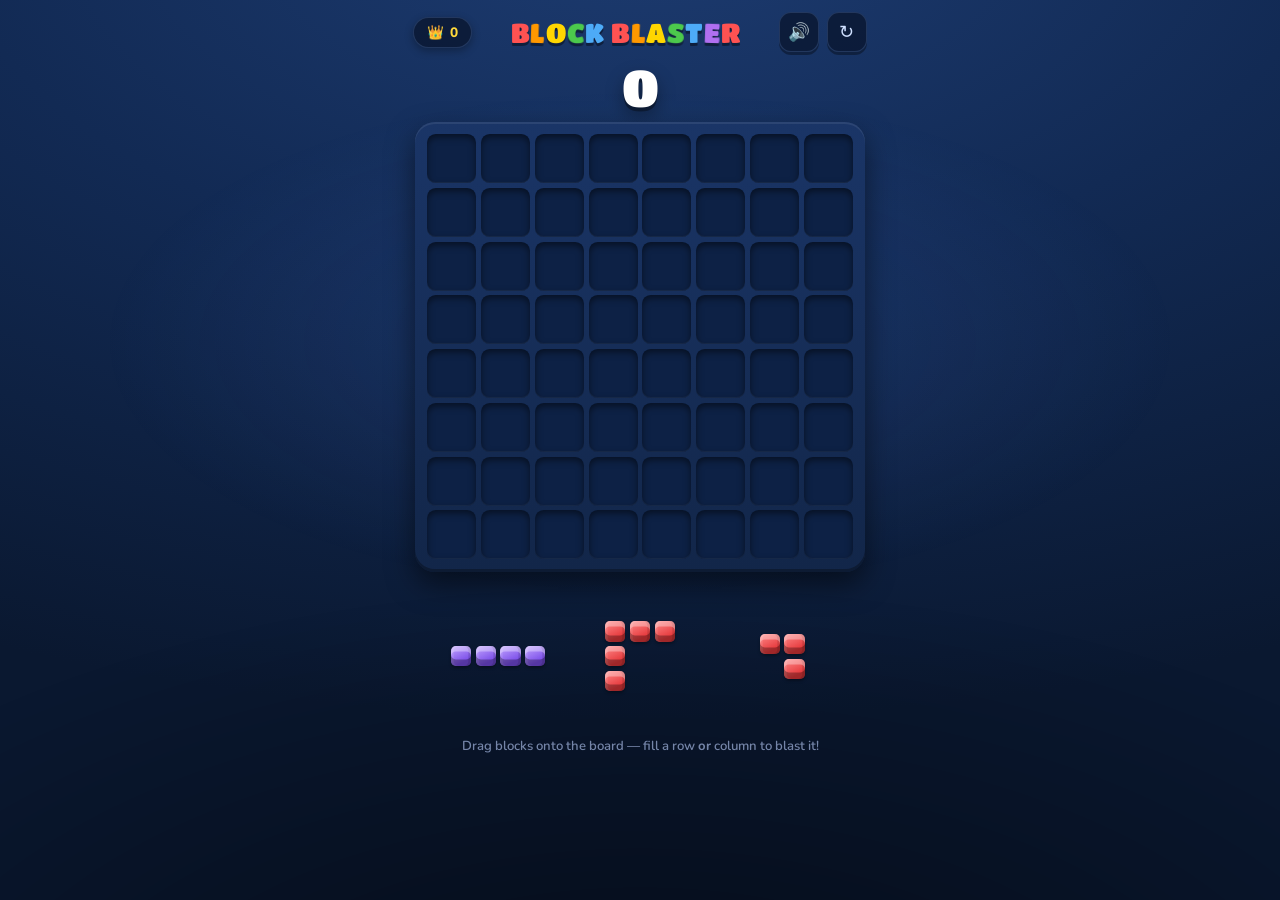
==== commit 5af8c6e0: "Add Google AdSense script to game HTML files and base template" ====
--- a/static/games/game-1/index.html
+++ b/static/games/game-1/index.html
@@ -187,6 +187,8 @@
 #againBtn:hover{filter:brightness(1.06)}
 #againBtn:active{transform:translateY(5px);box-shadow:0 1px 0 #b37400}
 </style>
+<script async src="https://pagead2.googlesyndication.com/pagead/js/adsbygoogle.js?client=ca-pub-3816836110238928"
+     crossorigin="anonymous"></script>
 </head>
 <body>
 <div id="bg"></div>
